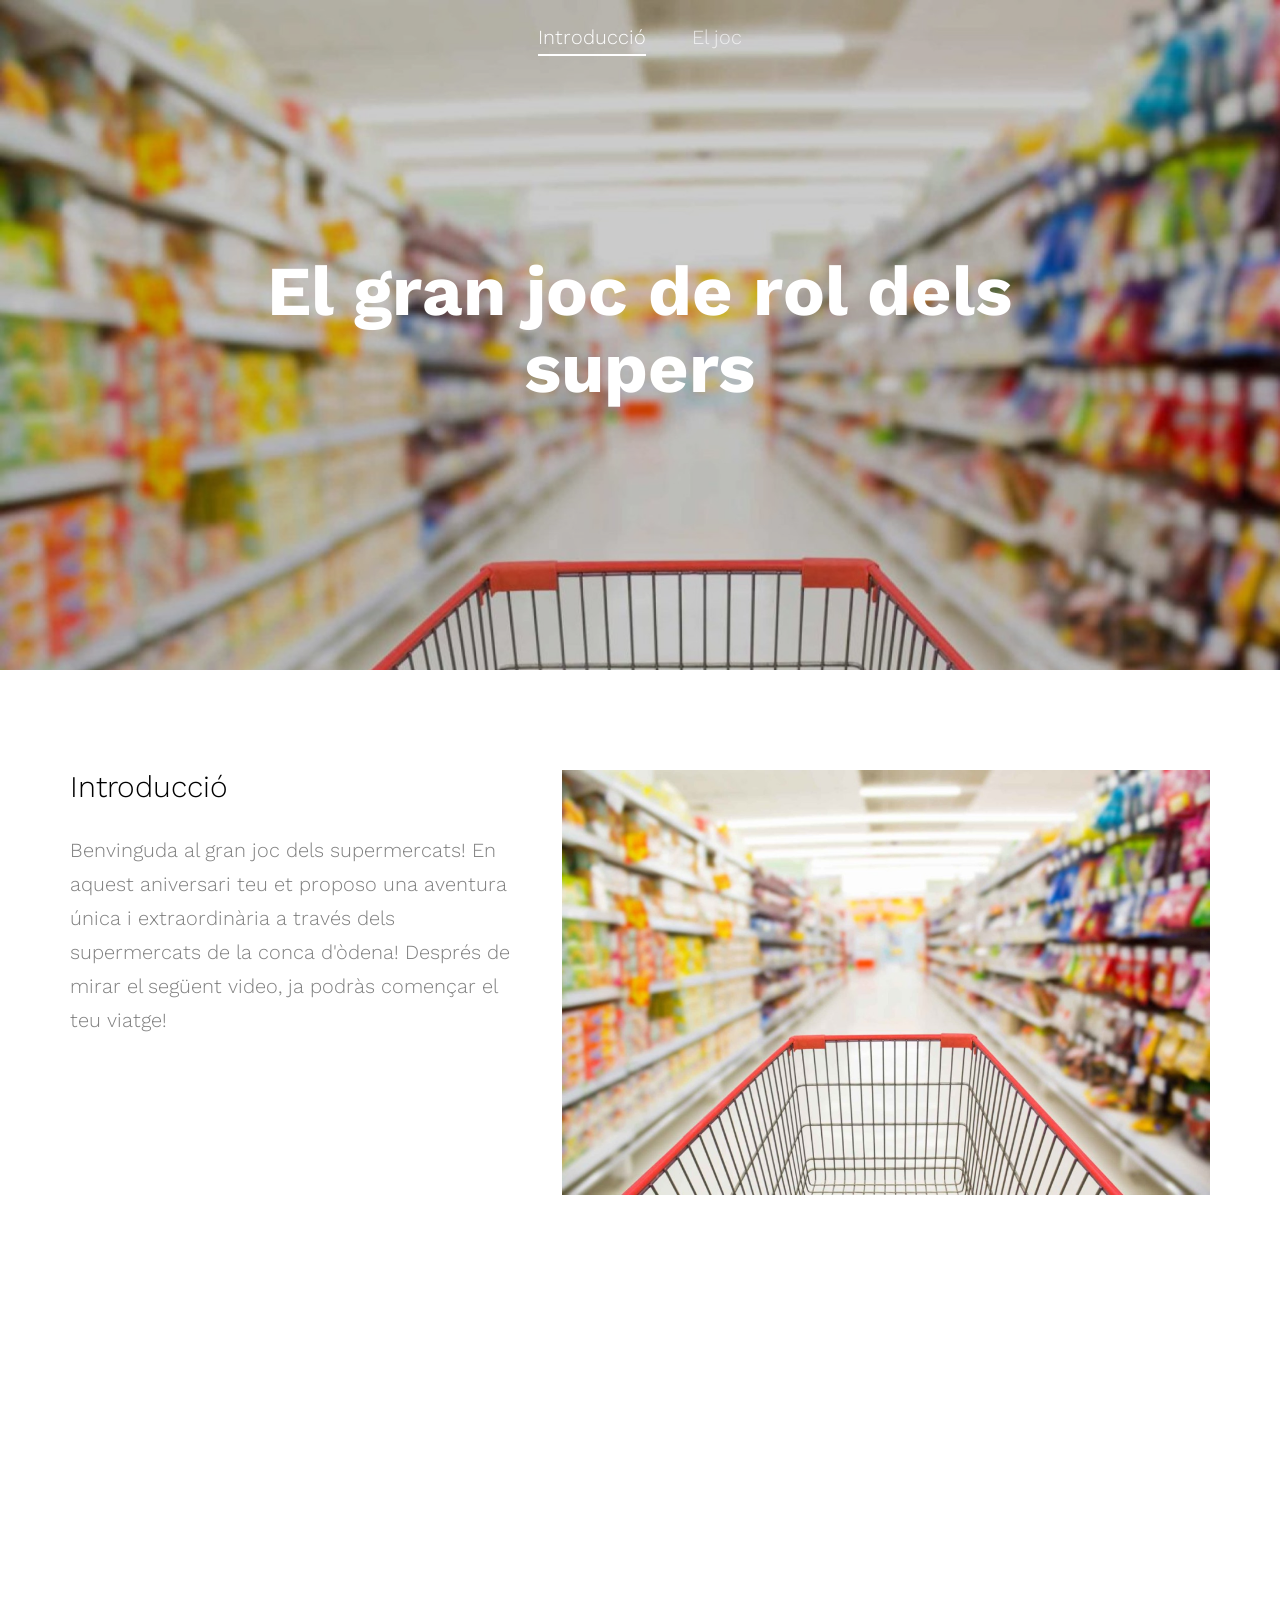
==== cumple/index.html @ 54d2418f "cumple" ====
<!DOCTYPE html>
<!--[if lt IE 7]>      <html class="no-js lt-ie9 lt-ie8 lt-ie7"> <![endif]-->
<!--[if IE 7]>         <html class="no-js lt-ie9 lt-ie8"> <![endif]-->
<!--[if IE 8]>         <html class="no-js lt-ie9"> <![endif]-->
<!--[if gt IE 8]><!--> <html class="no-js"> <!--<![endif]-->
	<head>
	<meta charset="utf-8">
	<meta http-equiv="X-UA-Compatible" content="IE=edge">
	<title>El gran joc dels supers</title>
	<meta name="viewport" content="width=device-width, initial-scale=1">

  <!-- 
	//////////////////////////////////////////////////////

	FREE HTML5 TEMPLATE 
	DESIGNED & DEVELOPED by FreeHTML5.co
		
	Website: 		http://freehtml5.co/
	Email: 			info@freehtml5.co
	Twitter: 		http://twitter.com/fh5co
	Facebook: 		https://www.facebook.com/fh5co

	//////////////////////////////////////////////////////
	 -->

  	<!-- Facebook and Twitter integration -->
	<meta property="og:title" content=""/>
	<meta property="og:image" content=""/>
	<meta property="og:url" content=""/>
	<meta property="og:site_name" content=""/>
	<meta property="og:description" content=""/>
	<meta name="twitter:title" content="" />
	<meta name="twitter:image" content="" />
	<meta name="twitter:url" content="" />
	<meta name="twitter:card" content="" />

	<!-- Place favicon.ico and apple-touch-icon.png in the root directory -->
	<link rel="shortcut icon" href="favicon.ico">

	<link href='https://fonts.googleapis.com/css?family=Work+Sans:400,300,600,400italic,700' rel='stylesheet' type='text/css'>
	
	<!-- Animate.css -->
	<link rel="stylesheet" href="css/animate.css">
	
	<!-- Magnific Popup -->
	<link rel="stylesheet" href="css/magnific-popup.css">
	<!-- Bootstrap  -->
	<link rel="stylesheet" href="css/bootstrap.css">
	<!-- Icomoon Icon Fonts-->
	<link rel="stylesheet" href="css/icomoon.css">
	<!-- Theme style  -->
	<link rel="stylesheet" href="css/style.css">
    
    <!-- Custom style  -->
	<link rel="stylesheet" href="css/custom.css">

	<!-- Modernizr JS -->
	<script src="js/modernizr-2.6.2.min.js"></script>
	<!-- FOR IE9 below -->
	<!--[if lt IE 9]>
	<script src="js/respond.min.js"></script>
	<![endif]-->

	</head>
	<body>
	
	<div id="fh5co-wrap">
		<header id="fh5co-header">
			<div class="container">
				<nav class="fh5co-main-nav">
					<ul>
						<li class="fh5co-active"><a href="index.html"><span>Introducció</span></a></li>
						<li><a href="joc.html"><span>El joc</span></a></li>
					</ul>
				</nav>
			</div>
		</header>

		<div class="fh5co-hero" style="background-image: url(images/hero_1.jpg);" data-stellar-background-ratio="0.5">
			<div class="overlay"></div>
			<div class="container">
				<div class="row">
					<div class="col-md-8 col-md-offset-2 col-sm-12 col-sm-offset-0 col-xs-12 col-xs-offset-0 text-center fh5co-table">
						<div class="fh5co-intro fh5co-table-cell">
							<h1 class="text-center"><b>El gran joc de rol dels supers</b></h1>
						</div>
					</div>
				</div>
			</div>
		</div>
		<div class="fh5co-section">
			<div class="container">
				<div class="row">
					<div class="col-md-5">
						<h2>Introducció</h2>
						<p>Benvinguda al gran joc dels supermercats! En aquest aniversari teu et proposo una aventura única i extraordinària a través dels supermercats de la conca d'òdena! Després de mirar el següent video, ja podràs començar el teu viatge!</p>
					</div>
					<div class="col-md-7">
						<img src="images/hero_1.jpg" alt="Free HTML5 by FreeHTML5.co" class="img-responsive">
					</div>
				</div>
			</div>
		</div>

		
	</div> <!-- END fh5co-wrap -->


	<footer id="fh5co-footer">
		<div class="container">
			<div class="row">
				<div class="col-md-12">
					<h3>Recompenses</h3>
                    <p>Els teus punts es bescanvien per tickets de regal que pots consumir en restaurants, botigues i compres en general!</p>
                    <ul>
						<li><b>200 punts: Ticket regal per 30 euros.</b></li>
						<li><b>300 punts: Ticket regal per 40 euros.</b></a></li>
						<li><b>400 punts: Ticket regal per 50 euros.</b></li>
						<li><b>500 punts: Ticket regal per 60 euros.</b></li>
						<li><b>600 punts: Ticket regal per 70 euros.</b></li>
                        <li><b>700 punts: Ticket regal per 80 euros.</b></li>
                        <li><b>800 punts: Ticket regal per 90 euros.</b></li>
                        <li><b>900 punts: Ticket regal per 100 euros.</b></li>
                        <li><b>1000 punts: Ticket regal per 110 euros.</b></li>
					</ul>
				</div>
			</div>
		</div>
	</footer>
	
	<!-- jQuery -->
	<script src="js/jquery.min.js"></script>
	<!-- jQuery Easing -->
	<script src="js/jquery.easing.1.3.js"></script>
	<!-- Bootstrap -->
	<script src="js/bootstrap.min.js"></script>
	<!-- Waypoints -->
	<script src="js/jquery.waypoints.min.js"></script>
	<!-- Stellar -->
	<script src="js/jquery.stellar.min.js"></script>
	<!-- MAIN JS -->
	<script src="js/main.js"></script>

	</body>
</html>
---- cumple/css/icomoon.css ----
@font-face {
    font-family: 'icomoon';
    src:    url('../fonts/icomoon/icomoon.eot?195opb');
    src:    url('../fonts/icomoon/icomoon.eot?195opb#iefix') format('embedded-opentype'),
        url('../fonts/icomoon/icomoon.ttf?195opb') format('truetype'),
        url('../fonts/icomoon/icomoon.woff?195opb') format('woff'),
        url('../fonts/icomoon/icomoon.svg?195opb#icomoon') format('svg');
    font-weight: normal;
    font-style: normal;
}

[class^="icon-"], [class*=" icon-"] {
    /* use !important to prevent issues with browser extensions that change fonts */
    font-family: 'icomoon' !important;
    speak: none;
    font-style: normal;
    font-weight: normal;
    font-variant: normal;
    text-transform: none;
    line-height: 1;

    /* Better Font Rendering =========== */
    -webkit-font-smoothing: antialiased;
    -moz-osx-font-smoothing: grayscale;
}

.icon-glass:before {
    content: "\f000";
}
.icon-music:before {
    content: "\f001";
}
.icon-search:before {
    content: "\f002";
}
.icon-envelope-o:before {
    content: "\f003";
}
.icon-heart:before {
    content: "\f004";
}
.icon-star:before {
    content: "\f005";
}
.icon-star-o:before {
    content: "\f006";
}
.icon-user:before {
    content: "\f007";
}
.icon-film:before {
    content: "\f008";
}
.icon-th-large:before {
    content: "\f009";
}
.icon-th:before {
    content: "\f00a";
}
.icon-th-list:before {
    content: "\f00b";
}
.icon-check:before {
    content: "\f00c";
}
.icon-close:before {
    content: "\f00d";
}
.icon-remove:before {
    content: "\f00d";
}
.icon-times:before {
    content: "\f00d";
}
.icon-search-plus:before {
    content: "\f00e";
}
.icon-search-minus:before {
    content: "\f010";
}
.icon-power-off:before {
    content: "\f011";
}
.icon-signal:before {
    content: "\f012";
}
.icon-cog:before {
    content: "\f013";
}
.icon-gear:before {
    content: "\f013";
}
.icon-trash-o:before {
    content: "\f014";
}
.icon-home:before {
    content: "\f015";
}
.icon-file-o:before {
    content: "\f016";
}
.icon-clock-o:before {
    content: "\f017";
}
.icon-road:before {
    content: "\f018";
}
.icon-download:before {
    content: "\f019";
}
.icon-arrow-circle-o-down:before {
    content: "\f01a";
}
.icon-arrow-circle-o-up:before {
    content: "\f01b";
}
.icon-inbox:before {
    content: "\f01c";
}
.icon-play-circle-o:before {
    content: "\f01d";
}
.icon-repeat:before {
    content: "\f01e";
}
.icon-rotate-right:before {
    content: "\f01e";
}
.icon-refresh:before {
    content: "\f021";
}
.icon-list-alt:before {
    content: "\f022";
}
.icon-lock:before {
    content: "\f023";
}
.icon-flag:before {
    content: "\f024";
}
.icon-headphones:before {
    content: "\f025";
}
.icon-volume-off:before {
    content: "\f026";
}
.icon-volume-down:before {
    content: "\f027";
}
.icon-volume-up:before {
    content: "\f028";
}
.icon-qrcode:before {
    content: "\f029";
}
.icon-barcode:before {
    content: "\f02a";
}
.icon-tag:before {
    content: "\f02b";
}
.icon-tags:before {
    content: "\f02c";
}
.icon-book:before {
    content: "\f02d";
}
.icon-bookmark:before {
    content: "\f02e";
}
.icon-print:before {
    content: "\f02f";
}
.icon-camera:before {
    content: "\f030";
}
.icon-font:before {
    content: "\f031";
}
.icon-bold:before {
    content: "\f032";
}
.icon-italic:before {
    content: "\f033";
}
.icon-text-height:before {
    content: "\f034";
}
.icon-text-width:before {
    content: "\f035";
}
.icon-align-left:before {
    content: "\f036";
}
.icon-align-center:before {
    content: "\f037";
}
.icon-align-right:before {
    content: "\f038";
}
.icon-align-justify:before {
    content: "\f039";
}
.icon-list:before {
    content: "\f03a";
}
.icon-dedent:before {
    content: "\f03b";
}
.icon-outdent:before {
    content: "\f03b";
}
.icon-indent:before {
    content: "\f03c";
}
.icon-video-camera:before {
    content: "\f03d";
}
.icon-image:before {
    content: "\f03e";
}
.icon-photo:before {
    content: "\f03e";
}
.icon-picture-o:before {
    content: "\f03e";
}
.icon-pencil:before {
    content: "\f040";
}
.icon-map-marker:before {
    content: "\f041";
}
.icon-adjust:before {
    content: "\f042";
}
.icon-tint:before {
    content: "\f043";
}
.icon-edit:before {
    content: "\f044";
}
.icon-pencil-square-o:before {
    content: "\f044";
}
.icon-share-square-o:before {
    content: "\f045";
}
.icon-check-square-o:before {
    content: "\f046";
}
.icon-arrows:before {
    content: "\f047";
}
.icon-step-backward:before {
    content: "\f048";
}
.icon-fast-backward:before {
    content: "\f049";
}
.icon-backward:before {
    content: "\f04a";
}
.icon-play:before {
    content: "\f04b";
}
.icon-pause:before {
    content: "\f04c";
}
.icon-stop:before {
    content: "\f04d";
}
.icon-forward:before {
    content: "\f04e";
}
.icon-fast-forward:before {
    content: "\f050";
}
.icon-step-forward:before {
    content: "\f051";
}
.icon-eject:before {
    content: "\f052";
}
.icon-chevron-left:before {
    content: "\f053";
}
.icon-chevron-right:before {
    content: "\f054";
}
.icon-plus-circle:before {
    content: "\f055";
}
.icon-minus-circle:before {
    content: "\f056";
}
.icon-times-circle:before {
    content: "\f057";
}
.icon-check-circle:before {
    content: "\f058";
}
.icon-question-circle:before {
    content: "\f059";
}
.icon-info-circle:before {
    content: "\f05a";
}
.icon-crosshairs:before {
    content: "\f05b";
}
.icon-times-circle-o:before {
    content: "\f05c";
}
.icon-check-circle-o:before {
    content: "\f05d";
}
.icon-ban:before {
    content: "\f05e";
}
.icon-arrow-left:before {
    content: "\f060";
}
.icon-arrow-right:before {
    content: "\f061";
}
.icon-arrow-up:before {
    content: "\f062";
}
.icon-arrow-down:before {
    content: "\f063";
}
.icon-mail-forward:before {
    content: "\f064";
}
.icon-share:before {
    content: "\f064";
}
.icon-expand:before {
    content: "\f065";
}
.icon-compress:before {
    content: "\f066";
}
.icon-plus:before {
    content: "\f067";
}
.icon-minus:before {
    content: "\f068";
}
.icon-asterisk:before {
    content: "\f069";
}
.icon-exclamation-circle:before {
    content: "\f06a";
}
.icon-gift:before {
    content: "\f06b";
}
.icon-leaf:before {
    content: "\f06c";
}
.icon-fire:before {
    content: "\f06d";
}
.icon-eye:before {
    content: "\f06e";
}
.icon-eye-slash:before {
    content: "\f070";
}
.icon-exclamation-triangle:before {
    content: "\f071";
}
.icon-warning:before {
    content: "\f071";
}
.icon-plane:before {
    content: "\f072";
}
.icon-calendar:before {
    content: "\f073";
}
.icon-random:before {
    content: "\f074";
}
.icon-comment:before {
    content: "\f075";
}
.icon-magnet:before {
    content: "\f076";
}
.icon-chevron-up:before {
    content: "\f077";
}
.icon-chevron-down:before {
    content: "\f078";
}
.icon-retweet:before {
    content: "\f079";
}
.icon-shopping-cart:before {
    content: "\f07a";
}
.icon-folder:before {
    content: "\f07b";
}
.icon-folder-open:before {
    content: "\f07c";
}
.icon-arrows-v:before {
    content: "\f07d";
}
.icon-arrows-h:before {
    content: "\f07e";
}
.icon-bar-chart:before {
    content: "\f080";
}
.icon-bar-chart-o:before {
    content: "\f080";
}
.icon-twitter-square:before {
    content: "\f081";
}
.icon-facebook-square:before {
    content: "\f082";
}
.icon-camera-retro:before {
    content: "\f083";
}
.icon-key:before {
    content: "\f084";
}
.icon-cogs:before {
    content: "\f085";
}
.icon-gears:before {
    content: "\f085";
}
.icon-comments:before {
    content: "\f086";
}
.icon-thumbs-o-up:before {
    content: "\f087";
}
.icon-thumbs-o-down:before {
    content: "\f088";
}
.icon-star-half:before {
    content: "\f089";
}
.icon-heart-o:before {
    content: "\f08a";
}
.icon-sign-out:before {
    content: "\f08b";
}
.icon-linkedin-square:before {
    content: "\f08c";
}
.icon-thumb-tack:before {
    content: "\f08d";
}
.icon-external-link:before {
    content: "\f08e";
}
.icon-sign-in:before {
    content: "\f090";
}
.icon-trophy:before {
    content: "\f091";
}
.icon-github-square:before {
    content: "\f092";
}
.icon-upload:before {
    content: "\f093";
}
.icon-lemon-o:before {
    content: "\f094";
}
.icon-phone:before {
    content: "\f095";
}
.icon-square-o:before {
    content: "\f096";
}
.icon-bookmark-o:before {
    content: "\f097";
}
.icon-phone-square:before {
    content: "\f098";
}
.icon-twitter:before {
    content: "\f099";
}
.icon-facebook:before {
    content: "\f09a";
}
.icon-facebook-f:before {
    content: "\f09a";
}
.icon-github:before {
    content: "\f09b";
}
.icon-unlock:before {
    content: "\f09c";
}
.icon-credit-card:before {
    content: "\f09d";
}
.icon-feed:before {
    content: "\f09e";
}
.icon-rss:before {
    content: "\f09e";
}
.icon-hdd-o:before {
    content: "\f0a0";
}
.icon-bullhorn:before {
    content: "\f0a1";
}
.icon-bell-o:before {
    content: "\f0a2";
}
.icon-certificate:before {
    content: "\f0a3";
}
.icon-hand-o-right:before {
    content: "\f0a4";
}
.icon-hand-o-left:before {
    content: "\f0a5";
}
.icon-hand-o-up:before {
    content: "\f0a6";
}
.icon-hand-o-down:before {
    content: "\f0a7";
}
.icon-arrow-circle-left:before {
    content: "\f0a8";
}
.icon-arrow-circle-right:before {
    content: "\f0a9";
}
.icon-arrow-circle-up:before {
    content: "\f0aa";
}
.icon-arrow-circle-down:before {
    content: "\f0ab";
}
.icon-globe:before {
    content: "\f0ac";
}
.icon-wrench:before {
    content: "\f0ad";
}
.icon-tasks:before {
    content: "\f0ae";
}
.icon-filter:before {
    content: "\f0b0";
}
.icon-briefcase:before {
    content: "\f0b1";
}
.icon-arrows-alt:before {
    content: "\f0b2";
}
.icon-group:before {
    content: "\f0c0";
}
.icon-users:before {
    content: "\f0c0";
}
.icon-chain:before {
    content: "\f0c1";
}
.icon-link:before {
    content: "\f0c1";
}
.icon-cloud:before {
    content: "\f0c2";
}
.icon-flask:before {
    content: "\f0c3";
}
.icon-cut:before {
    content: "\f0c4";
}
.icon-scissors:before {
    content: "\f0c4";
}
.icon-copy:before {
    content: "\f0c5";
}
.icon-files-o:before {
    content: "\f0c5";
}
.icon-paperclip:before {
    content: "\f0c6";
}
.icon-floppy-o:before {
    content: "\f0c7";
}
.icon-save:before {
    content: "\f0c7";
}
.icon-square:before {
    content: "\f0c8";
}
.icon-bars:before {
    content: "\f0c9";
}
.icon-navicon:before {
    content: "\f0c9";
}
.icon-reorder:before {
    content: "\f0c9";
}
.icon-list-ul:before {
    content: "\f0ca";
}
.icon-list-ol:before {
    content: "\f0cb";
}
.icon-strikethrough:before {
    content: "\f0cc";
}
.icon-underline:before {
    content: "\f0cd";
}
.icon-table:before {
    content: "\f0ce";
}
.icon-magic:before {
    content: "\f0d0";
}
.icon-truck:before {
    content: "\f0d1";
}
.icon-pinterest:before {
    content: "\f0d2";
}
.icon-pinterest-square:before {
    content: "\f0d3";
}
.icon-google-plus-square:before {
    content: "\f0d4";
}
.icon-google-plus:before {
    content: "\f0d5";
}
.icon-money:before {
    content: "\f0d6";
}
.icon-caret-down:before {
    content: "\f0d7";
}
.icon-caret-up:before {
    content: "\f0d8";
}
.icon-caret-left:before {
    content: "\f0d9";
}
.icon-caret-right:before {
    content: "\f0da";
}
.icon-columns:before {
    content: "\f0db";
}
.icon-sort:before {
    content: "\f0dc";
}
.icon-unsorted:before {
    content: "\f0dc";
}
.icon-sort-desc:before {
    content: "\f0dd";
}
.icon-sort-down:before {
    content: "\f0dd";
}
.icon-sort-asc:before {
    content: "\f0de";
}
.icon-sort-up:before {
    content: "\f0de";
}
.icon-envelope:before {
    content: "\f0e0";
}
.icon-linkedin:before {
    content: "\f0e1";
}
.icon-rotate-left:before {
    content: "\f0e2";
}
.icon-undo:before {
    content: "\f0e2";
}
.icon-gavel:before {
    content: "\f0e3";
}
.icon-legal:before {
    content: "\f0e3";
}
.icon-dashboard:before {
    content: "\f0e4";
}
.icon-tachometer:before {
    content: "\f0e4";
}
.icon-comment-o:before {
    content: "\f0e5";
}
.icon-comments-o:before {
    content: "\f0e6";
}
.icon-bolt:before {
    content: "\f0e7";
}
.icon-flash:before {
    content: "\f0e7";
}
.icon-sitemap:before {
    content: "\f0e8";
}
.icon-umbrella:before {
    content: "\f0e9";
}
.icon-clipboard:before {
    content: "\f0ea";
}
.icon-paste:before {
    content: "\f0ea";
}
.icon-lightbulb-o:before {
    content: "\f0eb";
}
.icon-exchange:before {
    content: "\f0ec";
}
.icon-cloud-download:before {
    content: "\f0ed";
}
.icon-cloud-upload:before {
    content: "\f0ee";
}
.icon-user-md:before {
    content: "\f0f0";
}
.icon-stethoscope:before {
    content: "\f0f1";
}
.icon-suitcase:before {
    content: "\f0f2";
}
.icon-bell:before {
    content: "\f0f3";
}
.icon-coffee:before {
    content: "\f0f4";
}
.icon-cutlery:before {
    content: "\f0f5";
}
.icon-file-text-o:before {
    content: "\f0f6";
}
.icon-building-o:before {
    content: "\f0f7";
}
.icon-hospital-o:before {
    content: "\f0f8";
}
.icon-ambulance:before {
    content: "\f0f9";
}
.icon-medkit:before {
    content: "\f0fa";
}
.icon-fighter-jet:before {
    content: "\f0fb";
}
.icon-beer:before {
    content: "\f0fc";
}
.icon-h-square:before {
    content: "\f0fd";
}
.icon-plus-square:before {
    content: "\f0fe";
}
.icon-angle-double-left:before {
    content: "\f100";
}
.icon-angle-double-right:before {
    content: "\f101";
}
.icon-angle-double-up:before {
    content: "\f102";
}
.icon-angle-double-down:before {
    content: "\f103";
}
.icon-angle-left:before {
    content: "\f104";
}
.icon-angle-right:before {
    content: "\f105";
}
.icon-angle-up:before {
    content: "\f106";
}
.icon-angle-down:before {
    content: "\f107";
}
.icon-desktop:before {
    content: "\f108";
}
.icon-laptop:before {
    content: "\f109";
}
.icon-tablet:before {
    content: "\f10a";
}
.icon-mobile:before {
    content: "\f10b";
}
.icon-mobile-phone:before {
    content: "\f10b";
}
.icon-circle-o:before {
    content: "\f10c";
}
.icon-quote-left:before {
    content: "\f10d";
}
.icon-quote-right:before {
    content: "\f10e";
}
.icon-spinner:before {
    content: "\f110";
}
.icon-circle:before {
    content: "\f111";
}
.icon-mail-reply:before {
    content: "\f112";
}
.icon-reply:before {
    content: "\f112";
}
.icon-github-alt:before {
    content: "\f113";
}
.icon-folder-o:before {
    content: "\f114";
}
.icon-folder-open-o:before {
    content: "\f115";
}
.icon-smile-o:before {
    content: "\f118";
}
.icon-frown-o:before {
    content: "\f119";
}
.icon-meh-o:before {
    content: "\f11a";
}
.icon-gamepad:before {
    content: "\f11b";
}
.icon-keyboard-o:before {
    content: "\f11c";
}
.icon-flag-o:before {
    content: "\f11d";
}
.icon-flag-checkered:before {
    content: "\f11e";
}
.icon-terminal:before {
    content: "\f120";
}
.icon-code:before {
    content: "\f121";
}
.icon-mail-reply-all:before {
    content: "\f122";
}
.icon-reply-all:before {
    content: "\f122";
}
.icon-star-half-empty:before {
    content: "\f123";
}
.icon-star-half-full:before {
    content: "\f123";
}
.icon-star-half-o:before {
    content: "\f123";
}
.icon-location-arrow:before {
    content: "\f124";
}
.icon-crop:before {
    content: "\f125";
}
.icon-code-fork:before {
    content: "\f126";
}
.icon-chain-broken:before {
    content: "\f127";
}
.icon-unlink:before {
    content: "\f127";
}
.icon-question:before {
    content: "\f128";
}
.icon-info:before {
    content: "\f129";
}
.icon-exclamation:before {
    content: "\f12a";
}
.icon-superscript:before {
    content: "\f12b";
}
.icon-subscript:before {
    content: "\f12c";
}
.icon-eraser:before {
    content: "\f12d";
}
.icon-puzzle-piece:before {
    content: "\f12e";
}
.icon-microphone:before {
    content: "\f130";
}
.icon-microphone-slash:before {
    content: "\f131";
}
.icon-shield:before {
    content: "\f132";
}
.icon-calendar-o:before {
    content: "\f133";
}
.icon-fire-extinguisher:before {
    content: "\f134";
}
.icon-rocket:before {
    content: "\f135";
}
.icon-maxcdn:before {
    content: "\f136";
}
.icon-chevron-circle-left:before {
    content: "\f137";
}
.icon-chevron-circle-right:before {
    content: "\f138";
}
.icon-chevron-circle-up:before {
    content: "\f139";
}
.icon-chevron-circle-down:before {
    content: "\f13a";
}
.icon-html5:before {
    content: "\f13b";
}
.icon-css3:before {
    content: "\f13c";
}
.icon-anchor:before {
    content: "\f13d";
}
.icon-unlock-alt:before {
    content: "\f13e";
}
.icon-bullseye:before {
    content: "\f140";
}
.icon-ellipsis-h:before {
    content: "\f141";
}
.icon-ellipsis-v:before {
    content: "\f142";
}
.icon-rss-square:before {
    content: "\f143";
}
.icon-play-circle:before {
    content: "\f144";
}
.icon-ticket:before {
    content: "\f145";
}
.icon-minus-square:before {
    content: "\f146";
}
.icon-minus-square-o:before {
    content: "\f147";
}
.icon-level-up:before {
    content: "\f148";
}
.icon-level-down:before {
    content: "\f149";
}
.icon-check-square:before {
    content: "\f14a";
}
.icon-pencil-square:before {
    content: "\f14b";
}
.icon-external-link-square:before {
    content: "\f14c";
}
.icon-share-square:before {
    content: "\f14d";
}
.icon-compass:before {
    content: "\f14e";
}
.icon-caret-square-o-down:before {
    content: "\f150";
}
.icon-toggle-down:before {
    content: "\f150";
}
.icon-caret-square-o-up:before {
    content: "\f151";
}
.icon-toggle-up:before {
    content: "\f151";
}
.icon-caret-square-o-right:before {
    content: "\f152";
}
.icon-toggle-right:before {
    content: "\f152";
}
.icon-eur:before {
    content: "\f153";
}
.icon-euro:before {
    content: "\f153";
}
.icon-gbp:before {
    content: "\f154";
}
.icon-dollar:before {
    content: "\f155";
}
.icon-usd:before {
    content: "\f155";
}
.icon-inr:before {
    content: "\f156";
}
.icon-rupee:before {
    content: "\f156";
}
.icon-cny:before {
    content: "\f157";
}
.icon-jpy:before {
    content: "\f157";
}
.icon-rmb:before {
    content: "\f157";
}
.icon-yen:before {
    content: "\f157";
}
.icon-rouble:before {
    content: "\f158";
}
.icon-rub:before {
    content: "\f158";
}
.icon-ruble:before {
    content: "\f158";
}
.icon-krw:before {
    content: "\f159";
}
.icon-won:before {
    content: "\f159";
}
.icon-bitcoin:before {
    content: "\f15a";
}
.icon-btc:before {
    content: "\f15a";
}
.icon-file:before {
    content: "\f15b";
}
.icon-file-text:before {
    content: "\f15c";
}
.icon-sort-alpha-asc:before {
    content: "\f15d";
}
.icon-sort-alpha-desc:before {
    content: "\f15e";
}
.icon-sort-amount-asc:before {
    content: "\f160";
}
.icon-sort-amount-desc:before {
    content: "\f161";
}
.icon-sort-numeric-asc:before {
    content: "\f162";
}
.icon-sort-numeric-desc:before {
    content: "\f163";
}
.icon-thumbs-up:before {
    content: "\f164";
}
.icon-thumbs-down:before {
    content: "\f165";
}
.icon-youtube-square:before {
    content: "\f166";
}
.icon-youtube:before {
    content: "\f167";
}
.icon-xing:before {
    content: "\f168";
}
.icon-xing-square:before {
    content: "\f169";
}
.icon-youtube-play:before {
    content: "\f16a";
}
.icon-dropbox:before {
    content: "\f16b";
}
.icon-stack-overflow:before {
    content: "\f16c";
}
.icon-instagram:before {
    content: "\f16d";
}
.icon-flickr:before {
    content: "\f16e";
}
.icon-adn:before {
    content: "\f170";
}
.icon-bitbucket:before {
    content: "\f171";
}
.icon-bitbucket-square:before {
    content: "\f172";
}
.icon-tumblr:before {
    content: "\f173";
}
.icon-tumblr-square:before {
    content: "\f174";
}
.icon-long-arrow-down:before {
    content: "\f175";
}
.icon-long-arrow-up:before {
    content: "\f176";
}
.icon-long-arrow-left:before {
    content: "\f177";
}
.icon-long-arrow-right:before {
    content: "\f178";
}
.icon-apple:before {
    content: "\f179";
}
.icon-windows:before {
    content: "\f17a";
}
.icon-android:before {
    content: "\f17b";
}
.icon-linux:before {
    content: "\f17c";
}
.icon-dribbble:before {
    content: "\f17d";
}
.icon-skype:before {
    content: "\f17e";
}
.icon-foursquare:before {
    content: "\f180";
}
.icon-trello:before {
    content: "\f181";
}
.icon-female:before {
    content: "\f182";
}
.icon-male:before {
    content: "\f183";
}
.icon-gittip:before {
    content: "\f184";
}
.icon-gratipay:before {
    content: "\f184";
}
.icon-sun-o:before {
    content: "\f185";
}
.icon-moon-o:before {
    content: "\f186";
}
.icon-archive:before {
    content: "\f187";
}
.icon-bug:before {
    content: "\f188";
}
.icon-vk:before {
    content: "\f189";
}
.icon-weibo:before {
    content: "\f18a";
}
.icon-renren:before {
    content: "\f18b";
}
.icon-pagelines:before {
    content: "\f18c";
}
.icon-stack-exchange:before {
    content: "\f18d";
}
.icon-arrow-circle-o-right:before {
    content: "\f18e";
}
.icon-arrow-circle-o-left:before {
    content: "\f190";
}
.icon-caret-square-o-left:before {
    content: "\f191";
}
.icon-toggle-left:before {
    content: "\f191";
}
.icon-dot-circle-o:before {
    content: "\f192";
}
.icon-wheelchair:before {
    content: "\f193";
}
.icon-vimeo-square:before {
    content: "\f194";
}
.icon-try:before {
    content: "\f195";
}
.icon-turkish-lira:before {
    content: "\f195";
}
.icon-plus-square-o:before {
    content: "\f196";
}
.icon-space-shuttle:before {
    content: "\f197";
}
.icon-slack:before {
    content: "\f198";
}
.icon-envelope-square:before {
    content: "\f199";
}
.icon-wordpress:before {
    content: "\f19a";
}
.icon-openid:before {
    content: "\f19b";
}
.icon-bank:before {
    content: "\f19c";
}
.icon-institution:before {
    content: "\f19c";
}
.icon-university:before {
    content: "\f19c";
}
.icon-graduation-cap:before {
    content: "\f19d";
}
.icon-mortar-board:before {
    content: "\f19d";
}
.icon-yahoo:before {
    content: "\f19e";
}
.icon-google:before {
    content: "\f1a0";
}
.icon-reddit:before {
    content: "\f1a1";
}
.icon-reddit-square:before {
    content: "\f1a2";
}
.icon-stumbleupon-circle:before {
    content: "\f1a3";
}
.icon-stumbleupon:before {
    content: "\f1a4";
}
.icon-delicious:before {
    content: "\f1a5";
}
.icon-digg:before {
    content: "\f1a6";
}
.icon-pied-piper-pp:before {
    content: "\f1a7";
}
.icon-pied-piper-alt:before {
    content: "\f1a8";
}
.icon-drupal:before {
    content: "\f1a9";
}
.icon-joomla:before {
    content: "\f1aa";
}
.icon-language:before {
    content: "\f1ab";
}
.icon-fax:before {
    content: "\f1ac";
}
.icon-building:before {
    content: "\f1ad";
}
.icon-child:before {
    content: "\f1ae";
}
.icon-paw:before {
    content: "\f1b0";
}
.icon-spoon:before {
    content: "\f1b1";
}
.icon-cube:before {
    content: "\f1b2";
}
.icon-cubes:before {
    content: "\f1b3";
}
.icon-behance:before {
    content: "\f1b4";
}
.icon-behance-square:before {
    content: "\f1b5";
}
.icon-steam:before {
    content: "\f1b6";
}
.icon-steam-square:before {
    content: "\f1b7";
}
.icon-recycle:before {
    content: "\f1b8";
}
.icon-automobile:before {
    content: "\f1b9";
}
.icon-car:before {
    content: "\f1b9";
}
.icon-cab:before {
    content: "\f1ba";
}
.icon-taxi:before {
    content: "\f1ba";
}
.icon-tree:before {
    content: "\f1bb";
}
.icon-spotify:before {
    content: "\f1bc";
}
.icon-deviantart:before {
    content: "\f1bd";
}
.icon-soundcloud:before {
    content: "\f1be";
}
.icon-database:before {
    content: "\f1c0";
}
.icon-file-pdf-o:before {
    content: "\f1c1";
}
.icon-file-word-o:before {
    content: "\f1c2";
}
.icon-file-excel-o:before {
    content: "\f1c3";
}
.icon-file-powerpoint-o:before {
    content: "\f1c4";
}
.icon-file-image-o:before {
    content: "\f1c5";
}
.icon-file-photo-o:before {
    content: "\f1c5";
}
.icon-file-picture-o:before {
    content: "\f1c5";
}
.icon-file-archive-o:before {
    content: "\f1c6";
}
.icon-file-zip-o:before {
    content: "\f1c6";
}
.icon-file-audio-o:before {
    content: "\f1c7";
}
.icon-file-sound-o:before {
    content: "\f1c7";
}
.icon-file-movie-o:before {
    content: "\f1c8";
}
.icon-file-video-o:before {
    content: "\f1c8";
}
.icon-file-code-o:before {
    content: "\f1c9";
}
.icon-vine:before {
    content: "\f1ca";
}
.icon-codepen:before {
    content: "\f1cb";
}
.icon-jsfiddle:before {
    content: "\f1cc";
}
.icon-life-bouy:before {
    content: "\f1cd";
}
.icon-life-buoy:before {
    content: "\f1cd";
}
.icon-life-ring:before {
    content: "\f1cd";
}
.icon-life-saver:before {
    content: "\f1cd";
}
.icon-support:before {
    content: "\f1cd";
}
.icon-circle-o-notch:before {
    content: "\f1ce";
}
.icon-ra:before {
    content: "\f1d0";
}
.icon-rebel:before {
    content: "\f1d0";
}
.icon-resistance:before {
    content: "\f1d0";
}
.icon-empire:before {
    content: "\f1d1";
}
.icon-ge:before {
    content: "\f1d1";
}
.icon-git-square:before {
    content: "\f1d2";
}
.icon-git:before {
    content: "\f1d3";
}
.icon-hacker-news:before {
    content: "\f1d4";
}
.icon-y-combinator-square:before {
    content: "\f1d4";
}
.icon-yc-square:before {
    content: "\f1d4";
}
.icon-tencent-weibo:before {
    content: "\f1d5";
}
.icon-qq:before {
    content: "\f1d6";
}
.icon-wechat:before {
    content: "\f1d7";
}
.icon-weixin:before {
    content: "\f1d7";
}
.icon-paper-plane:before {
    content: "\f1d8";
}
.icon-send:before {
    content: "\f1d8";
}
.icon-paper-plane-o:before {
    content: "\f1d9";
}
.icon-send-o:before {
    content: "\f1d9";
}
.icon-history:before {
    content: "\f1da";
}
.icon-circle-thin:before {
    content: "\f1db";
}
.icon-header:before {
    content: "\f1dc";
}
.icon-paragraph:before {
    content: "\f1dd";
}
.icon-sliders:before {
    content: "\f1de";
}
.icon-share-alt:before {
    content: "\f1e0";
}
.icon-share-alt-square:before {
    content: "\f1e1";
}
.icon-bomb:before {
    content: "\f1e2";
}
.icon-futbol-o:before {
    content: "\f1e3";
}
.icon-soccer-ball-o:before {
    content: "\f1e3";
}
.icon-tty:before {
    content: "\f1e4";
}
.icon-binoculars:before {
    content: "\f1e5";
}
.icon-plug:before {
    content: "\f1e6";
}
.icon-slideshare:before {
    content: "\f1e7";
}
.icon-twitch:before {
    content: "\f1e8";
}
.icon-yelp:before {
    content: "\f1e9";
}
.icon-newspaper-o:before {
    content: "\f1ea";
}
.icon-wifi:before {
    content: "\f1eb";
}
.icon-calculator:before {
    content: "\f1ec";
}
.icon-paypal:before {
    content: "\f1ed";
}
.icon-google-wallet:before {
    content: "\f1ee";
}
.icon-cc-visa:before {
    content: "\f1f0";
}
.icon-cc-mastercard:before {
    content: "\f1f1";
}
.icon-cc-discover:before {
    content: "\f1f2";
}
.icon-cc-amex:before {
    content: "\f1f3";
}
.icon-cc-paypal:before {
    content: "\f1f4";
}
.icon-cc-stripe:before {
    content: "\f1f5";
}
.icon-bell-slash:before {
    content: "\f1f6";
}
.icon-bell-slash-o:before {
    content: "\f1f7";
}
.icon-trash:before {
    content: "\f1f8";
}
.icon-copyright:before {
    content: "\f1f9";
}
.icon-at:before {
    content: "\f1fa";
}
.icon-eyedropper:before {
    content: "\f1fb";
}
.icon-paint-brush:before {
    content: "\f1fc";
}
.icon-birthday-cake:before {
    content: "\f1fd";
}
.icon-area-chart:before {
    content: "\f1fe";
}
.icon-pie-chart:before {
    content: "\f200";
}
.icon-line-chart:before {
    content: "\f201";
}
.icon-lastfm:before {
    content: "\f202";
}
.icon-lastfm-square:before {
    content: "\f203";
}
.icon-toggle-off:before {
    content: "\f204";
}
.icon-toggle-on:before {
    content: "\f205";
}
.icon-bicycle:before {
    content: "\f206";
}
.icon-bus:before {
    content: "\f207";
}
.icon-ioxhost:before {
    content: "\f208";
}
.icon-angellist:before {
    content: "\f209";
}
.icon-cc:before {
    content: "\f20a";
}
.icon-ils:before {
    content: "\f20b";
}
.icon-shekel:before {
    content: "\f20b";
}
.icon-sheqel:before {
    content: "\f20b";
}
.icon-meanpath:before {
    content: "\f20c";
}
.icon-buysellads:before {
    content: "\f20d";
}
.icon-connectdevelop:before {
    content: "\f20e";
}
.icon-dashcube:before {
    content: "\f210";
}
.icon-forumbee:before {
    content: "\f211";
}
.icon-leanpub:before {
    content: "\f212";
}
.icon-sellsy:before {
    content: "\f213";
}
.icon-shirtsinbulk:before {
    content: "\f214";
}
.icon-simplybuilt:before {
    content: "\f215";
}
.icon-skyatlas:before {
    content: "\f216";
}
.icon-cart-plus:before {
    content: "\f217";
}
.icon-cart-arrow-down:before {
    content: "\f218";
}
.icon-diamond:before {
    content: "\f219";
}
.icon-ship:before {
    content: "\f21a";
}
.icon-user-secret:before {
    content: "\f21b";
}
.icon-motorcycle:before {
    content: "\f21c";
}
.icon-street-view:before {
    content: "\f21d";
}
.icon-heartbeat:before {
    content: "\f21e";
}
.icon-venus:before {
    content: "\f221";
}
.icon-mars:before {
    content: "\f222";
}
.icon-mercury:before {
    content: "\f223";
}
.icon-intersex:before {
    content: "\f224";
}
.icon-transgender:before {
    content: "\f224";
}
.icon-transgender-alt:before {
    content: "\f225";
}
.icon-venus-double:before {
    content: "\f226";
}
.icon-mars-double:before {
    content: "\f227";
}
.icon-venus-mars:before {
    content: "\f228";
}
.icon-mars-stroke:before {
    content: "\f229";
}
.icon-mars-stroke-v:before {
    content: "\f22a";
}
.icon-mars-stroke-h:before {
    content: "\f22b";
}
.icon-neuter:before {
    content: "\f22c";
}
.icon-genderless:before {
    content: "\f22d";
}
.icon-facebook-official:before {
    content: "\f230";
}
.icon-pinterest-p:before {
    content: "\f231";
}
.icon-whatsapp:before {
    content: "\f232";
}
.icon-server:before {
    content: "\f233";
}
.icon-user-plus:before {
    content: "\f234";
}
.icon-user-times:before {
    content: "\f235";
}
.icon-bed:before {
    content: "\f236";
}
.icon-hotel:before {
    content: "\f236";
}
.icon-viacoin:before {
    content: "\f237";
}
.icon-train:before {
    content: "\f238";
}
.icon-subway:before {
    content: "\f239";
}
.icon-medium:before {
    content: "\f23a";
}
.icon-y-combinator:before {
    content: "\f23b";
}
.icon-yc:before {
    content: "\f23b";
}
.icon-optin-monster:before {
    content: "\f23c";
}
.icon-opencart:before {
    content: "\f23d";
}
.icon-expeditedssl:before {
    content: "\f23e";
}
.icon-battery-4:before {
    content: "\f240";
}
.icon-battery-full:before {
    content: "\f240";
}
.icon-battery-3:before {
    content: "\f241";
}
.icon-battery-three-quarters:before {
    content: "\f241";
}
.icon-battery-2:before {
    content: "\f242";
}
.icon-battery-half:before {
    content: "\f242";
}
.icon-battery-1:before {
    content: "\f243";
}
.icon-battery-quarter:before {
    content: "\f243";
}
.icon-battery-0:before {
    content: "\f244";
}
.icon-battery-empty:before {
    content: "\f244";
}
.icon-mouse-pointer:before {
    content: "\f245";
}
.icon-i-cursor:before {
    content: "\f246";
}
.icon-object-group:before {
    content: "\f247";
}
.icon-object-ungroup:before {
    content: "\f248";
}
.icon-sticky-note:before {
    content: "\f249";
}
.icon-sticky-note-o:before {
    content: "\f24a";
}
.icon-cc-jcb:before {
    content: "\f24b";
}
.icon-cc-diners-club:before {
    content: "\f24c";
}
.icon-clone:before {
    content: "\f24d";
}
.icon-balance-scale:before {
    content: "\f24e";
}
.icon-hourglass-o:before {
    content: "\f250";
}
.icon-hourglass-1:before {
    content: "\f251";
}
.icon-hourglass-start:before {
    content: "\f251";
}
.icon-hourglass-2:before {
    content: "\f252";
}
.icon-hourglass-half:before {
    content: "\f252";
}
.icon-hourglass-3:before {
    content: "\f253";
}
.icon-hourglass-end:before {
    content: "\f253";
}
.icon-hourglass:before {
    content: "\f254";
}
.icon-hand-grab-o:before {
    content: "\f255";
}
.icon-hand-rock-o:before {
    content: "\f255";
}
.icon-hand-paper-o:before {
    content: "\f256";
}
.icon-hand-stop-o:before {
    content: "\f256";
}
.icon-hand-scissors-o:before {
    content: "\f257";
}
.icon-hand-lizard-o:before {
    content: "\f258";
}
.icon-hand-spock-o:before {
    content: "\f259";
}
.icon-hand-pointer-o:before {
    content: "\f25a";
}
.icon-hand-peace-o:before {
    content: "\f25b";
}
.icon-trademark:before {
    content: "\f25c";
}
.icon-registered:before {
    content: "\f25d";
}
.icon-creative-commons:before {
    content: "\f25e";
}
.icon-gg:before {
    content: "\f260";
}
.icon-gg-circle:before {
    content: "\f261";
}
.icon-tripadvisor:before {
    content: "\f262";
}
.icon-odnoklassniki:before {
    content: "\f263";
}
.icon-odnoklassniki-square:before {
    content: "\f264";
}
.icon-get-pocket:before {
    content: "\f265";
}
.icon-wikipedia-w:before {
    content: "\f266";
}
.icon-safari:before {
    content: "\f267";
}
.icon-chrome:before {
    content: "\f268";
}
.icon-firefox:before {
    content: "\f269";
}
.icon-opera:before {
    content: "\f26a";
}
.icon-internet-explorer:before {
    content: "\f26b";
}
.icon-television:before {
    content: "\f26c";
}
.icon-tv:before {
    content: "\f26c";
}
.icon-contao:before {
    content: "\f26d";
}
.icon-500px:before {
    content: "\f26e";
}
.icon-amazon:before {
    content: "\f270";
}
.icon-calendar-plus-o:before {
    content: "\f271";
}
.icon-calendar-minus-o:before {
    content: "\f272";
}
.icon-calendar-times-o:before {
    content: "\f273";
}
.icon-calendar-check-o:before {
    content: "\f274";
}
.icon-industry:before {
    content: "\f275";
}
.icon-map-pin:before {
    content: "\f276";
}
.icon-map-signs:before {
    content: "\f277";
}
.icon-map-o:before {
    content: "\f278";
}
.icon-map:before {
    content: "\f279";
}
.icon-commenting:before {
    content: "\f27a";
}
.icon-commenting-o:before {
    content: "\f27b";
}
.icon-houzz:before {
    content: "\f27c";
}
.icon-vimeo:before {
    content: "\f27d";
}
.icon-black-tie:before {
    content: "\f27e";
}
.icon-fonticons:before {
    content: "\f280";
}
.icon-reddit-alien:before {
    content: "\f281";
}
.icon-edge:before {
    content: "\f282";
}
.icon-credit-card-alt:before {
    content: "\f283";
}
.icon-codiepie:before {
    content: "\f284";
}
.icon-modx:before {
    content: "\f285";
}
.icon-fort-awesome:before {
    content: "\f286";
}
.icon-usb:before {
    content: "\f287";
}
.icon-product-hunt:before {
    content: "\f288";
}
.icon-mixcloud:before {
    content: "\f289";
}
.icon-scribd:before {
    content: "\f28a";
}
.icon-pause-circle:before {
    content: "\f28b";
}
.icon-pause-circle-o:before {
    content: "\f28c";
}
.icon-stop-circle:before {
    content: "\f28d";
}
.icon-stop-circle-o:before {
    content: "\f28e";
}
.icon-shopping-bag:before {
    content: "\f290";
}
.icon-shopping-basket:before {
    content: "\f291";
}
.icon-hashtag:before {
    content: "\f292";
}
.icon-bluetooth:before {
    content: "\f293";
}
.icon-bluetooth-b:before {
    content: "\f294";
}
.icon-percent:before {
    content: "\f295";
}
.icon-gitlab:before {
    content: "\f296";
}
.icon-wpbeginner:before {
    content: "\f297";
}
.icon-wpforms:before {
    content: "\f298";
}
.icon-envira:before {
    content: "\f299";
}
.icon-universal-access:before {
    content: "\f29a";
}
.icon-wheelchair-alt:before {
    content: "\f29b";
}
.icon-question-circle-o:before {
    content: "\f29c";
}
.icon-blind:before {
    content: "\f29d";
}
.icon-audio-description:before {
    content: "\f29e";
}
.icon-volume-control-phone:before {
    content: "\f2a0";
}
.icon-braille:before {
    content: "\f2a1";
}
.icon-assistive-listening-systems:before {
    content: "\f2a2";
}
.icon-american-sign-language-interpreting:before {
    content: "\f2a3";
}
.icon-asl-interpreting:before {
    content: "\f2a3";
}
.icon-deaf:before {
    content: "\f2a4";
}
.icon-deafness:before {
    content: "\f2a4";
}
.icon-hard-of-hearing:before {
    content: "\f2a4";
}
.icon-glide:before {
    content: "\f2a5";
}
.icon-glide-g:before {
    content: "\f2a6";
}
.icon-sign-language:before {
    content: "\f2a7";
}
.icon-signing:before {
    content: "\f2a7";
}
.icon-low-vision:before {
    content: "\f2a8";
}
.icon-viadeo:before {
    content: "\f2a9";
}
.icon-viadeo-square:before {
    content: "\f2aa";
}
.icon-snapchat:before {
    content: "\f2ab";
}
.icon-snapchat-ghost:before {
    content: "\f2ac";
}
.icon-snapchat-square:before {
    content: "\f2ad";
}
.icon-pied-piper:before {
    content: "\f2ae";
}
.icon-first-order:before {
    content: "\f2b0";
}
.icon-yoast:before {
    content: "\f2b1";
}
.icon-themeisle:before {
    content: "\f2b2";
}
.icon-google-plus-circle:before {
    content: "\f2b3";
}
.icon-google-plus-official:before {
    content: "\f2b3";
}
.icon-fa:before {
    content: "\f2b4";
}
.icon-font-awesome:before {
    content: "\f2b4";
}
.icon-mobile2:before {
    content: "\e000";
}
.icon-laptop2:before {
    content: "\e001";
}
.icon-desktop2:before {
    content: "\e002";
}
.icon-tablet2:before {
    content: "\e003";
}
.icon-phone2:before {
    content: "\e004";
}
.icon-document:before {
    content: "\e005";
}
.icon-documents:before {
    content: "\e006";
}
.icon-search2:before {
    content: "\e007";
}
.icon-clipboard2:before {
    content: "\e008";
}
.icon-newspaper:before {
    content: "\e009";
}
.icon-notebook:before {
    content: "\e00a";
}
.icon-book-open:before {
    content: "\e00b";
}
.icon-browser:before {
    content: "\e00c";
}
.icon-calendar2:before {
    content: "\e00d";
}
.icon-presentation:before {
    content: "\e00e";
}
.icon-picture:before {
    content: "\e00f";
}
.icon-pictures:before {
    content: "\e010";
}
.icon-video:before {
    content: "\e011";
}
.icon-camera2:before {
    content: "\e012";
}
.icon-printer:before {
    content: "\e013";
}
.icon-toolbox:before {
    content: "\e014";
}
.icon-briefcase2:before {
    content: "\e015";
}
.icon-wallet:before {
    content: "\e016";
}
.icon-gift2:before {
    content: "\e017";
}
.icon-bargraph:before {
    content: "\e018";
}
.icon-grid:before {
    content: "\e019";
}
.icon-expand2:before {
    content: "\e01a";
}
.icon-focus:before {
    content: "\e01b";
}
.icon-edit2:before {
    content: "\e01c";
}
.icon-adjustments:before {
    content: "\e01d";
}
.icon-ribbon:before {
    content: "\e01e";
}
.icon-hourglass2:before {
    content: "\e01f";
}
.icon-lock2:before {
    content: "\e020";
}
.icon-megaphone:before {
    content: "\e021";
}
.icon-shield2:before {
    content: "\e022";
}
.icon-trophy2:before {
    content: "\e023";
}
.icon-flag2:before {
    content: "\e024";
}
.icon-map2:before {
    content: "\e025";
}
.icon-puzzle:before {
    content: "\e026";
}
.icon-basket:before {
    content: "\e027";
}
.icon-envelope2:before {
    content: "\e028";
}
.icon-streetsign:before {
    content: "\e029";
}
.icon-telescope:before {
    content: "\e02a";
}
.icon-gears2:before {
    content: "\e02b";
}
.icon-key2:before {
    content: "\e02c";
}
.icon-paperclip2:before {
    content: "\e02d";
}
.icon-attachment:before {
    content: "\e02e";
}
.icon-pricetags:before {
    content: "\e02f";
}
.icon-lightbulb:before {
    content: "\e030";
}
.icon-layers:before {
    content: "\e031";
}
.icon-pencil2:before {
    content: "\e032";
}
.icon-tools:before {
    content: "\e033";
}
.icon-tools-2:before {
    content: "\e034";
}
.icon-scissors2:before {
    content: "\e035";
}
.icon-paintbrush:before {
    content: "\e036";
}
.icon-magnifying-glass:before {
    content: "\e037";
}
.icon-circle-compass:before {
    content: "\e038";
}
.icon-linegraph:before {
    content: "\e039";
}
.icon-mic:before {
    content: "\e03a";
}
.icon-strategy:before {
    content: "\e03b";
}
.icon-beaker:before {
    content: "\e03c";
}
.icon-caution:before {
    content: "\e03d";
}
.icon-recycle2:before {
    content: "\e03e";
}
.icon-anchor2:before {
    content: "\e03f";
}
.icon-profile-male:before {
    content: "\e040";
}
.icon-profile-female:before {
    content: "\e041";
}
.icon-bike:before {
    content: "\e042";
}
.icon-wine:before {
    content: "\e043";
}
.icon-hotairballoon:before {
    content: "\e044";
}
.icon-globe2:before {
    content: "\e045";
}
.icon-genius:before {
    content: "\e046";
}
.icon-map-pin2:before {
    content: "\e047";
}
.icon-dial:before {
    content: "\e048";
}
.icon-chat:before {
    content: "\e049";
}
.icon-heart2:before {
    content: "\e04a";
}
.icon-cloud2:before {
    content: "\e04b";
}
.icon-upload2:before {
    content: "\e04c";
}
.icon-download2:before {
    content: "\e04d";
}
.icon-target:before {
    content: "\e04e";
}
.icon-hazardous:before {
    content: "\e04f";
}
.icon-piechart:before {
    content: "\e050";
}
.icon-speedometer:before {
    content: "\e051";
}
.icon-global:before {
    content: "\e052";
}
.icon-compass2:before {
    content: "\e053";
}
.icon-lifesaver:before {
    content: "\e054";
}
.icon-clock:before {
    content: "\e055";
}
.icon-aperture:before {
    content: "\e056";
}
.icon-quote:before {
    content: "\e057";
}
.icon-scope:before {
    content: "\e058";
}
.icon-alarmclock:before {
    content: "\e059";
}
.icon-refresh2:before {
    content: "\e05a";
}
.icon-happy:before {
    content: "\e05b";
}
.icon-sad:before {
    content: "\e05c";
}
.icon-facebook2:before {
    content: "\e05d";
}
.icon-twitter2:before {
    content: "\e05e";
}
.icon-googleplus:before {
    content: "\e05f";
}
.icon-rss2:before {
    content: "\e060";
}
.icon-tumblr2:before {
    content: "\e061";
}
.icon-linkedin2:before {
    content: "\e062";
}
.icon-dribbble2:before {
    content: "\e063";
}
---- cumple/css/style.css ----
@font-face {
  font-family: 'icomoon';
  src: url("../fonts/icomoon/icomoon.eot?srf3rx");
  src: url("../fonts/icomoon/icomoon.eot?srf3rx#iefix") format("embedded-opentype"), url("../fonts/icomoon/icomoon.ttf?srf3rx") format("truetype"), url("../fonts/icomoon/icomoon.woff?srf3rx") format("woff"), url("../fonts/icomoon/icomoon.svg?srf3rx#icomoon") format("svg");
  font-weight: normal;
  font-style: normal;
}
/* =======================================================
*
* 	Template Style 
*	Edit this section
*
* ======================================================= */
body {
  font-family: "Work Sans", Arial, sans-serif;
  font-weight: 300;
  font-size: 20px;
  line-height: 1.7;
  color: #777777;
  color: #7f7f7f;
  background: #fff;
  height: 100%;
  position: relative;
}
@media screen and (max-width: 768px) {
  body {
    font-size: 17px;
    line-height: 1.5;
  }
}

a {
  color: #52d3aa;
  -webkit-transition: 0.5s;
  -o-transition: 0.5s;
  transition: 0.5s;
}
a:hover, a:active, a:focus {
  color: #52d3aa;
  outline: none;
  text-decoration: none;
}

p {
  margin-bottom: 1.5em;
}

h1, h2, h3, h4, h5, h6 {
  color: #000;
  font-family: "Work Sans", Arial, sans-serif;
  font-weight: 300;
  margin: 0 0 30px 0;
}

::-webkit-selection {
  color: #fff;
  background: #52d3aa;
}

::-moz-selection {
  color: #fff;
  background: #52d3aa;
}

::selection {
  color: #fff;
  background: #52d3aa;
}

#fh5co-wrap {
  position: relative;
  background: #fff;
  z-index: 2;
  margin-bottom: 450px;
}
@media screen and (max-width: 992px) {
  #fh5co-wrap {
    margin-bottom: auto;
  }
}

#fh5co-footer {
  padding-top: 4em;
  position: fixed;
  bottom: 0;
  left: 0;
  width: 100%;
  z-index: 1;
  height: 450px;
  background: #333333;
  font-size: 18px;
}
@media screen and (max-width: 992px) {
  #fh5co-footer {
    height: inherit;
    position: relative;
    padding: 5em 0;
  }
}
#fh5co-footer .fh5co-social li {
  display: block;
}
#fh5co-footer p {
  line-height: 1.5;
}
#fh5co-footer h3 {
  color: #fff;
  font-size: 20px;
}
#fh5co-footer a {
  color: rgba(255, 255, 255, 0.7);
}
#fh5co-footer a:hover {
  color: #52d3aa;
}
#fh5co-footer ul {
  padding: 0;
  margin: 0;
}
#fh5co-footer ul li {
  padding: 0;
  margin: 0;
  list-style: none;
}
#fh5co-footer .fh5co-copyright {
  padding-top: 3em;
}
#fh5co-footer .fh5co-copyright small {
  display: block;
}

#fh5co-header {
  position: absolute;
  top: 0;
  width: 100%;
  z-index: 1000;
}
#fh5co-header nav {
  text-align: center;
}
#fh5co-header nav ul {
  padding: 0;
  margin: 0;
}
#fh5co-header nav li {
  padding: 0;
  margin: 0;
  list-style: none;
  display: inline;
}
#fh5co-header nav li a {
  padding: 20px;
  color: rgba(255, 255, 255, 0.7);
  display: -moz-inline-stack;
  display: inline-block;
  zoom: 1;
  *display: inline;
  -webkit-transition: 0.1s;
  -o-transition: 0.1s;
  transition: 0.1s;
}
#fh5co-header nav li a span {
  -webkit-transition: 0.5s;
  -o-transition: 0.5s;
  transition: 0.5s;
  border-bottom: 2px solid transparent;
  display: block;
}
@media screen and (max-width: 768px) {
  #fh5co-header nav li a {
    padding: 10px 2px;
  }
}
#fh5co-header nav li a:hover {
  color: white;
}
#fh5co-header nav li a:hover span {
  border-bottom: 2px solid #fff;
}
#fh5co-header nav li.fh5co-active a {
  color: #fff;
}
#fh5co-header nav li.fh5co-active a span {
  border-bottom: 2px solid #fff;
}

.fh5co-table,
.fh5co-table-cell,
.fh5co-hero,
.fh5co-parallax {
  height: 670px;
}

.fh5co-hero, .fh5co-parallax {
  background-color: #555;
  background-attachment: fixed;
  background-size: cover;
  position: relative;
}
.fh5co-hero .overlay, .fh5co-parallax .overlay {
  position: absolute;
  top: 0;
  left: 0;
  right: 0;
  bottom: 0;
  background: black;
  opacity: .2;
}

@media screen and (max-width: 768px) {
  .fh5co-hero, .fh5co-parallax {
    height: inherit;
    padding: 4em 0;
  }
}
.fh5co-hero .fh5co-intro h1, .fh5co-parallax .fh5co-intro h1 {
  color: #fff;
  font-size: 70px;
  font-weight: 300;
  margin-bottom: 10px;
}
@media screen and (max-width: 768px) {
  .fh5co-hero .fh5co-intro h1, .fh5co-parallax .fh5co-intro h1 {
    font-size: 30px;
  }
}
.fh5co-hero .fh5co-intro p, .fh5co-parallax .fh5co-intro p {
  color: #fff;
}
.fh5co-hero .fh5co-intro p a, .fh5co-parallax .fh5co-intro p a {
  color: #fff;
  border-bottom: 2px solid rgba(255, 255, 255, 0.2);
}
.fh5co-hero .fh5co-intro p a:hover, .fh5co-parallax .fh5co-intro p a:hover {
  color: #fff;
}

.fh5co-table {
  display: table;
}

.fh5co-table-cell {
  display: table-cell;
  vertical-align: middle;
}

.fh5co-section {
  padding: 5em 0;
}
@media screen and (max-width: 768px) {
  .fh5co-section {
    padding: 3em 0;
  }
}

.fh5co-feature {
  text-align: left;
  width: 100%;
  float: left;
  padding: 20px;
}
.fh5co-feature .fh5co-icon {
  float: left;
  width: 10%;
  display: block;
  margin-top: 5px;
}
.fh5co-feature .fh5co-icon i {
  color: #52d3aa;
  font-size: 70px;
}
@media screen and (max-width: 1200px) {
  .fh5co-feature .fh5co-icon i {
    font-size: 40px;
  }
}
.fh5co-feature.fh5co-feature-sm .fh5co-icon i {
  color: #52d3aa;
  font-size: 28px;
}
@media screen and (max-width: 1200px) {
  .fh5co-feature.fh5co-feature-sm .fh5co-icon i {
    font-size: 28px;
  }
}
.fh5co-feature .fh5co-text {
  float: right;
  width: 80%;
}
@media screen and (max-width: 768px) {
  .fh5co-feature .fh5co-text {
    width: 82%;
  }
}
@media screen and (max-width: 480px) {
  .fh5co-feature .fh5co-text {
    width: 72%;
  }
}
.fh5co-feature .fh5co-text h2, .fh5co-feature .fh5co-text h3 {
  margin: 0;
  padding: 0;
}
.fh5co-feature .fh5co-text h3 {
  margin-bottom: 20px;
  color: rgba(0, 0, 0, 0.8);
}

.fh5co-social {
  padding: 0;
  margin: 0;
}
.fh5co-social li {
  padding: 0;
  margin: 0;
  list-style: none;
  display: -moz-inline-stack;
  display: inline-block;
  zoom: 1;
  *display: inline;
}
.fh5co-social li a span {
  display: -moz-inline-stack;
  display: inline-block;
  zoom: 1;
  *display: inline;
  padding-left: 10px;
}

.btn {
  margin-right: 4px;
  margin-bottom: 4px;
  font-family: "Work Sans", Arial, sans-serif;
  font-size: 18px;
  font-weight: 400;
  -webkit-border-radius: 0px;
  -moz-border-radius: 0px;
  -ms-border-radius: 0px;
  border-radius: 0px;
  -webkit-transition: 0.5s;
  -o-transition: 0.5s;
  transition: 0.5s;
  padding: 8px 20px !important;
}
.btn.btn-sm {
  padding: 4px 15px !important;
}
.btn.btn-md {
  padding: 8px 20px !important;
}
.btn.btn-lg {
  padding: 18px 36px !important;
}
.btn:hover, .btn:active, .btn:focus {
  box-shadow: none !important;
  outline: none !important;
}

.btn-primary {
  background: #52d3aa;
  color: #fff;
  border: 2px solid #52d3aa;
}
.btn-primary:hover, .btn-primary:focus, .btn-primary:active {
  background: #66d8b4 !important;
  border-color: #66d8b4 !important;
}
.btn-primary.btn-outline {
  background: transparent;
  color: #52d3aa;
  border: 2px solid #52d3aa;
}
.btn-primary.btn-outline:hover, .btn-primary.btn-outline:focus, .btn-primary.btn-outline:active {
  background: #52d3aa;
  color: #fff;
}

.btn-success {
  background: #5cb85c;
  color: #fff;
  border: 2px solid #5cb85c;
}
.btn-success:hover, .btn-success:focus, .btn-success:active {
  background: #4cae4c !important;
  border-color: #4cae4c !important;
}
.btn-success.btn-outline {
  background: transparent;
  color: #5cb85c;
  border: 2px solid #5cb85c;
}
.btn-success.btn-outline:hover, .btn-success.btn-outline:focus, .btn-success.btn-outline:active {
  background: #5cb85c;
  color: #fff;
}

.btn-info {
  background: #5bc0de;
  color: #fff;
  border: 2px solid #5bc0de;
}
.btn-info:hover, .btn-info:focus, .btn-info:active {
  background: #46b8da !important;
  border-color: #46b8da !important;
}
.btn-info.btn-outline {
  background: transparent;
  color: #5bc0de;
  border: 2px solid #5bc0de;
}
.btn-info.btn-outline:hover, .btn-info.btn-outline:focus, .btn-info.btn-outline:active {
  background: #5bc0de;
  color: #fff;
}

.btn-warning {
  background: #f0ad4e;
  color: #fff;
  border: 2px solid #f0ad4e;
}
.btn-warning:hover, .btn-warning:focus, .btn-warning:active {
  background: #eea236 !important;
  border-color: #eea236 !important;
}
.btn-warning.btn-outline {
  background: transparent;
  color: #f0ad4e;
  border: 2px solid #f0ad4e;
}
.btn-warning.btn-outline:hover, .btn-warning.btn-outline:focus, .btn-warning.btn-outline:active {
  background: #f0ad4e;
  color: #fff;
}

.btn-danger {
  background: #d9534f;
  color: #fff;
  border: 2px solid #d9534f;
}
.btn-danger:hover, .btn-danger:focus, .btn-danger:active {
  background: #d43f3a !important;
  border-color: #d43f3a !important;
}
.btn-danger.btn-outline {
  background: transparent;
  color: #d9534f;
  border: 2px solid #d9534f;
}
.btn-danger.btn-outline:hover, .btn-danger.btn-outline:focus, .btn-danger.btn-outline:active {
  background: #d9534f;
  color: #fff;
}

.btn-outline {
  background: none;
  border: 2px solid gray;
  font-size: 16px;
  -webkit-transition: 0.3s;
  -o-transition: 0.3s;
  transition: 0.3s;
}
.btn-outline:hover, .btn-outline:focus, .btn-outline:active {
  box-shadow: none;
}

.form-control {
  -webkit-appearance: none;
  -moz-appearance: none;
  appearance: none;
  box-shadow: none;
  background: transparent;
  border: 2px solid rgba(0, 0, 0, 0.1);
  height: 54px;
  font-size: 18px;
  font-weight: 300;
  -webkit-border-radius: 0px;
  -moz-border-radius: 0px;
  -ms-border-radius: 0px;
  border-radius: 0px;
}
.form-control:active, .form-control:focus {
  outline: none;
  box-shadow: none;
  border-color: #52d3aa;
}

.fh5co-check {
  padding: 0 0 0 0;
  margin: 0 0 1.5em 0;
}
.fh5co-check li {
  padding: 0 0 0 40px;
  margin: 0;
  list-style: none;
  position: relative;
}
.fh5co-check li:before {
  font-family: 'icomoon';
  speak: none;
  font-style: normal;
  font-weight: normal;
  font-variant: normal;
  text-transform: none;
  line-height: 1;
  /* Better Font Rendering =========== */
  -webkit-font-smoothing: antialiased;
  -moz-osx-font-smoothing: grayscale;
  position: absolute;
  left: 0;
  top: .3em;
  content: "\f00c";
  color: #52d3aa;
}

.fh5co-staff img {
  margin-bottom: 1em;
}
.fh5co-staff h3 {
  margin: 0;
}
.fh5co-staff h4 {
  margin: 0 0 20px 0;
  font-weight: 300;
  color: rgba(0, 0, 0, 0.4);
}

#map {
  width: 100%;
  height: 700px;
}
@media screen and (max-width: 768px) {
  #map {
    height: 200px;
  }
}

@media screen and (max-width: 480px) {
  .col-xxs-12 {
    float: none;
    width: 100%;
  }
}

.row-bottom-padded-lg {
  padding-bottom: 7em;
}
@media screen and (max-width: 768px) {
  .row-bottom-padded-lg {
    padding-bottom: 2em;
  }
}

.row-bottom-padded-md {
  padding-bottom: 4em;
}
@media screen and (max-width: 768px) {
  .row-bottom-padded-md {
    padding-bottom: 2em;
  }
}

.row-bottom-padded-sm {
  padding-bottom: 2em;
}
@media screen and (max-width: 768px) {
  .row-bottom-padded-sm {
    padding-bottom: 2em;
  }
}

/*# sourceMappingURL=style.css.map */
---- cumple/css/custom.css ----
div.character-disabled img {
    filter: grayscale(100%);
}

div.character-disabled h2 {
    text-decoration: line-through;
}

div.super-done h2 {
    text-decoration: line-through;
}

div.super-disabled img {
    filter: grayscale(100%);
}

.checked {
    text-decoration: line-through;
}

.locked img {
    filter: grayscale(100%);
}

#personatges-template img {
    width: 300px;
    height: 300px;
}

#supermercats-template img {
    width: 150px;
    height:150px;
}

.image-center {
    display: block;
    margin-left: auto;
    margin-right: auto;
    width: 50%;
}   

div#marcador {
    position: fixed;
    bottom: 0;
    left:30px;
    width: 100%;
    height:50px;
    z-index:999;
}
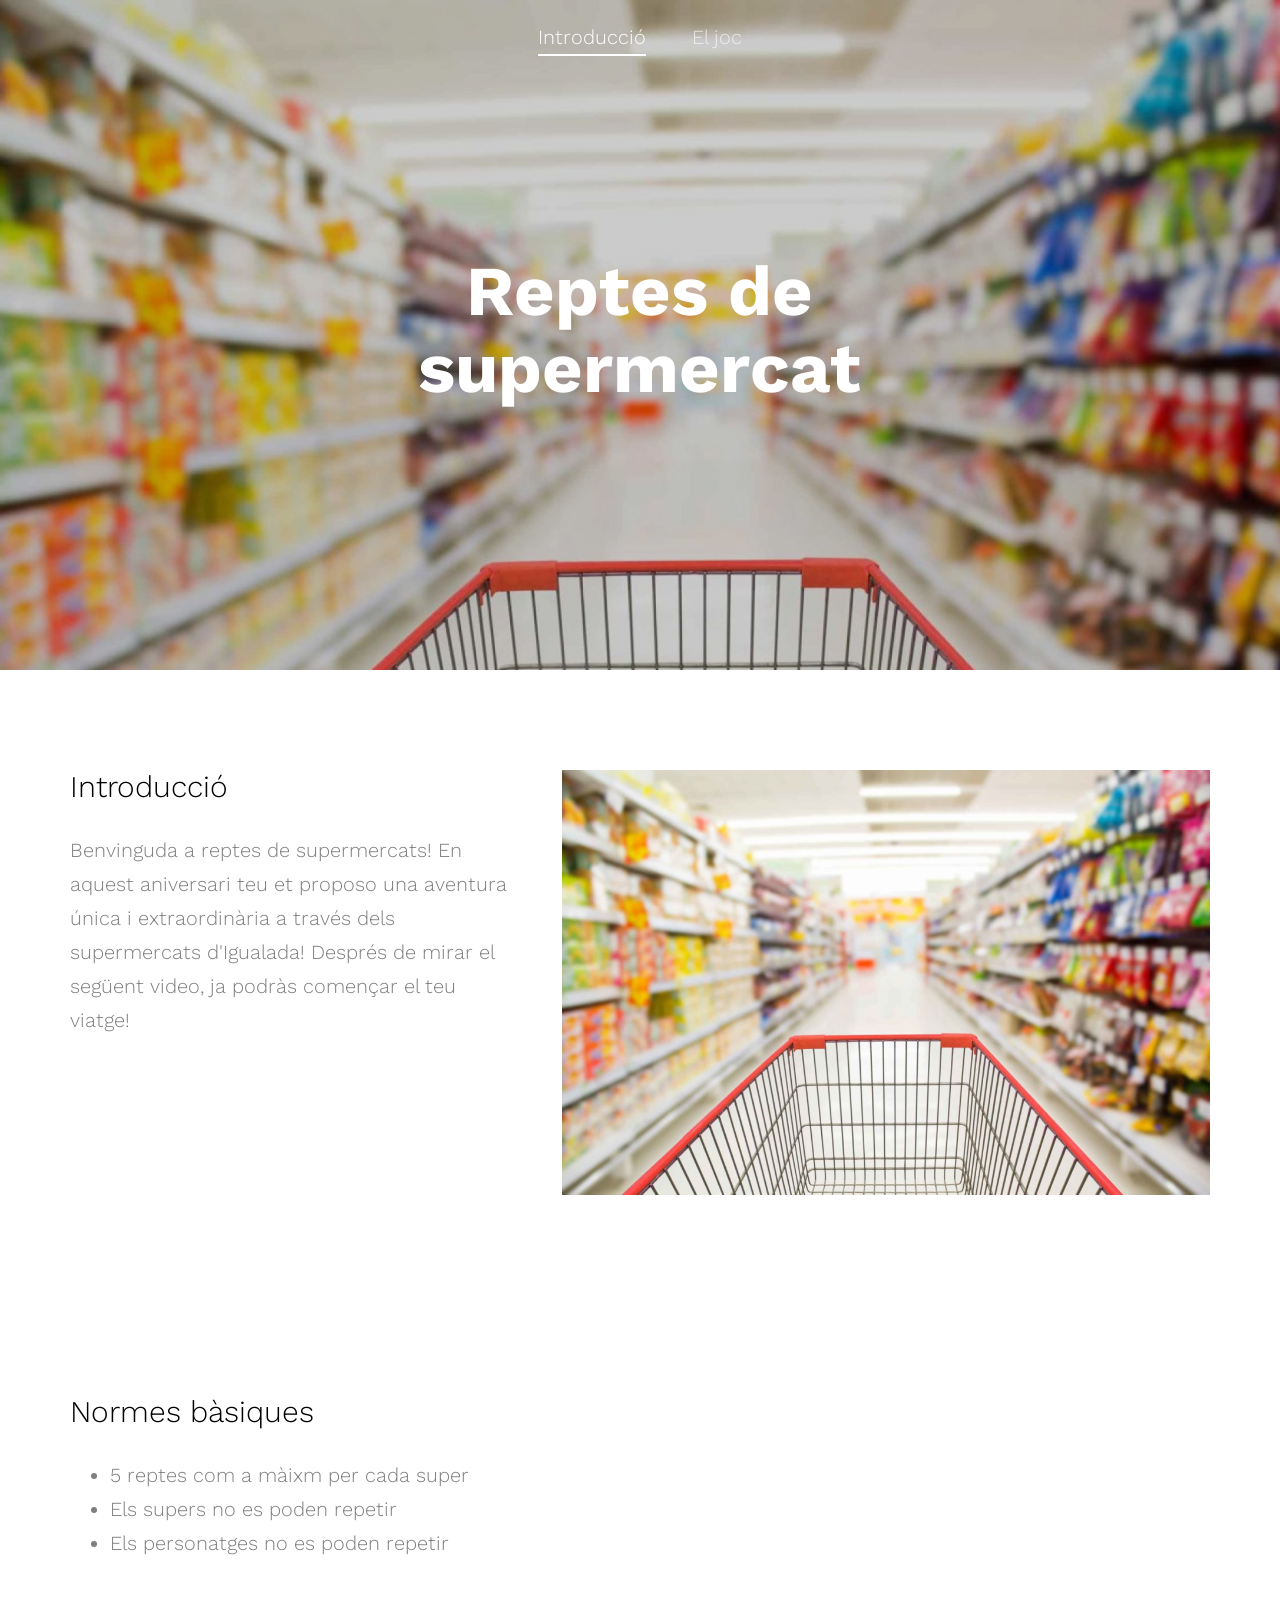
==== commit 5624ecad: "test" ====
--- a/cumple/index.html
+++ b/cumple/index.html
@@ -7,7 +7,7 @@
 	<head>
 	<meta charset="utf-8">
 	<meta http-equiv="X-UA-Compatible" content="IE=edge">
-	<title>El gran joc dels supers</title>
+	<title>Reptes de supermercat</title>
 	<meta name="viewport" content="width=device-width, initial-scale=1">
 
   <!-- 
@@ -83,7 +83,7 @@
 				<div class="row">
 					<div class="col-md-8 col-md-offset-2 col-sm-12 col-sm-offset-0 col-xs-12 col-xs-offset-0 text-center fh5co-table">
 						<div class="fh5co-intro fh5co-table-cell">
-							<h1 class="text-center"><b>El gran joc de rol dels supers</b></h1>
+							<h1 class="text-center"><b>Reptes de supermercat</b></h1>
 						</div>
 					</div>
 				</div>
@@ -94,10 +94,24 @@
 				<div class="row">
 					<div class="col-md-5">
 						<h2>Introducció</h2>
-						<p>Benvinguda al gran joc dels supermercats! En aquest aniversari teu et proposo una aventura única i extraordinària a través dels supermercats de la conca d'òdena! Després de mirar el següent video, ja podràs començar el teu viatge!</p>
+						<p>Benvinguda a reptes de supermercats! En aquest aniversari teu et proposo una aventura única i extraordinària a través dels supermercats d'Igualada! Després de mirar el següent video, ja podràs començar el teu viatge!</p>
 					</div>
 					<div class="col-md-7">
 						<img src="images/hero_1.jpg" alt="Free HTML5 by FreeHTML5.co" class="img-responsive">
+					</div>
+				</div>
+			</div>
+		</div>
+        <div class="fh5co-section">
+			<div class="container">
+				<div class="row">
+					<div class="col-md-12">
+						<h2>Normes bàsiques</h2>
+						<ul>
+                            <li>5 reptes com a màixm per cada super</li>
+                            <li>Els supers no es poden repetir</li>
+                            <li>Els personatges no es poden repetir</li>
+                        </ul>
 					</div>
 				</div>
 			</div>
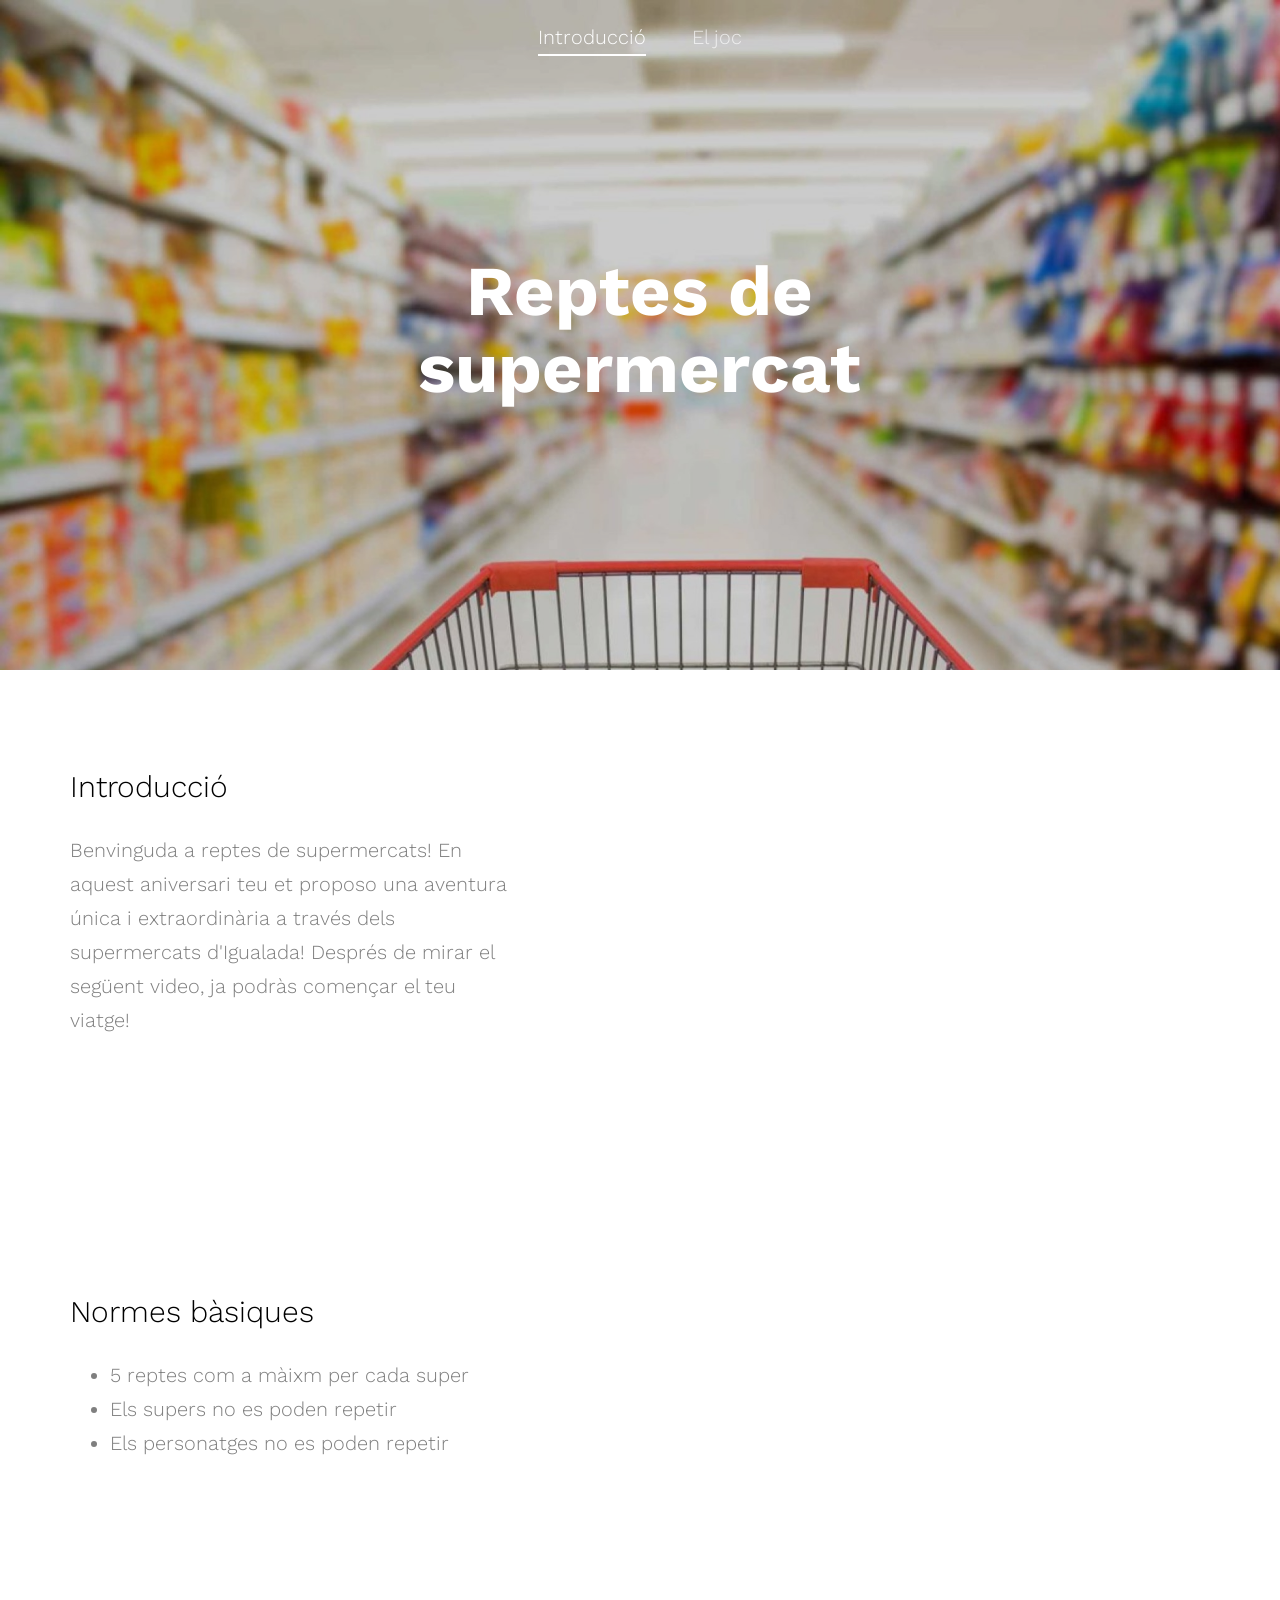
==== commit 670ef593: "test" ====
--- a/cumple/index.html
+++ b/cumple/index.html
@@ -97,7 +97,7 @@
 						<p>Benvinguda a reptes de supermercats! En aquest aniversari teu et proposo una aventura única i extraordinària a través dels supermercats d'Igualada! Després de mirar el següent video, ja podràs començar el teu viatge!</p>
 					</div>
 					<div class="col-md-7">
-						<img src="images/hero_1.jpg" alt="Free HTML5 by FreeHTML5.co" class="img-responsive">
+						<iframe width="560" height="315" src="https://www.youtube.com/embed/1uqtjx777aw" frameborder="0" allow="accelerometer; autoplay; clipboard-write; encrypted-media; gyroscope; picture-in-picture" allowfullscreen></iframe>
 					</div>
 				</div>
 			</div>
--- a/cumple/css/style.css
+++ b/cumple/css/style.css
@@ -86,7 +86,7 @@
   left: 0;
   width: 100%;
   z-index: 1;
-  height: 450px;
+  height: 550px;
   background: #333333;
   font-size: 18px;
 }
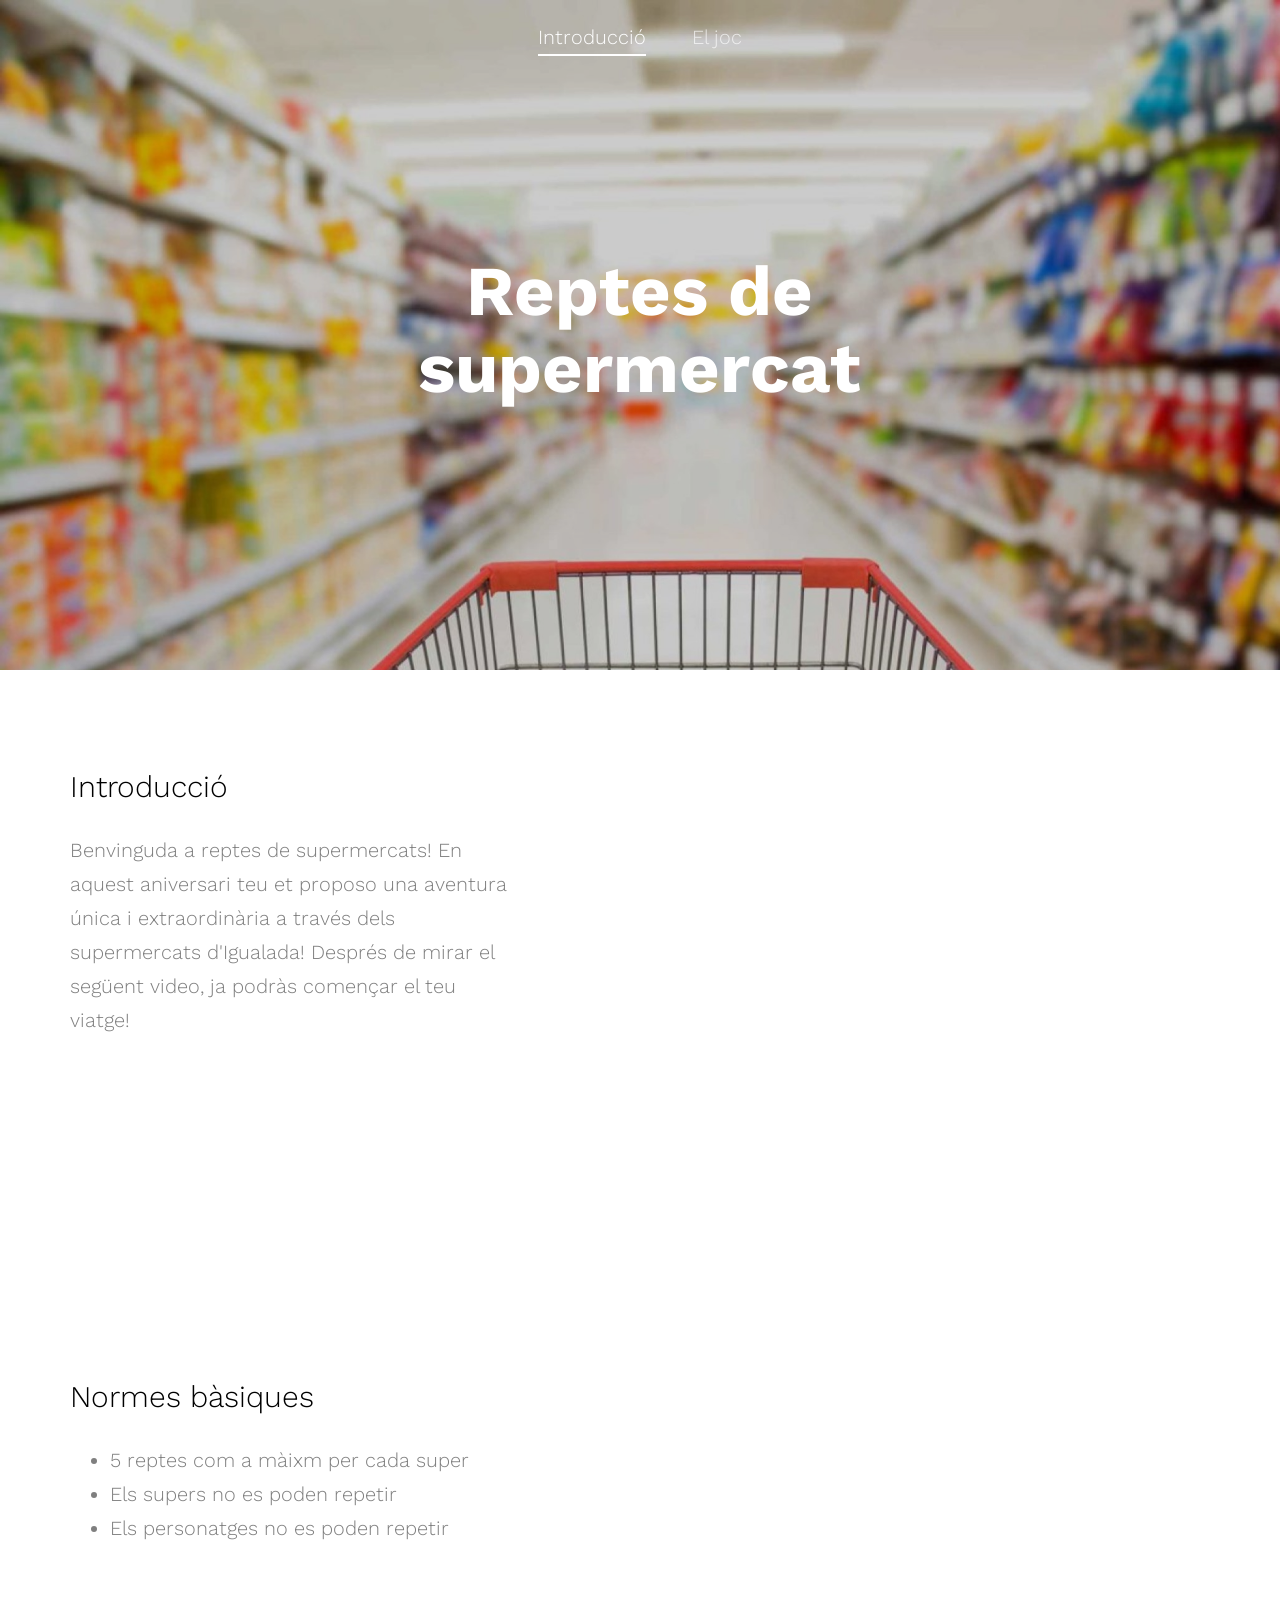
==== commit 52184799: "test" ====
--- a/cumple/index.html
+++ b/cumple/index.html
@@ -97,7 +97,7 @@
 						<p>Benvinguda a reptes de supermercats! En aquest aniversari teu et proposo una aventura única i extraordinària a través dels supermercats d'Igualada! Després de mirar el següent video, ja podràs començar el teu viatge!</p>
 					</div>
 					<div class="col-md-7">
-						<iframe width="560" height="315" src="https://www.youtube.com/embed/1uqtjx777aw" frameborder="0" allow="accelerometer; autoplay; clipboard-write; encrypted-media; gyroscope; picture-in-picture" allowfullscreen></iframe>
+						<iframe width="400" height="400" src="https://www.youtube.com/embed/1uqtjx777aw" frameborder="0" allow="accelerometer; autoplay; clipboard-write; encrypted-media; gyroscope; picture-in-picture" allowfullscreen></iframe>
 					</div>
 				</div>
 			</div>
